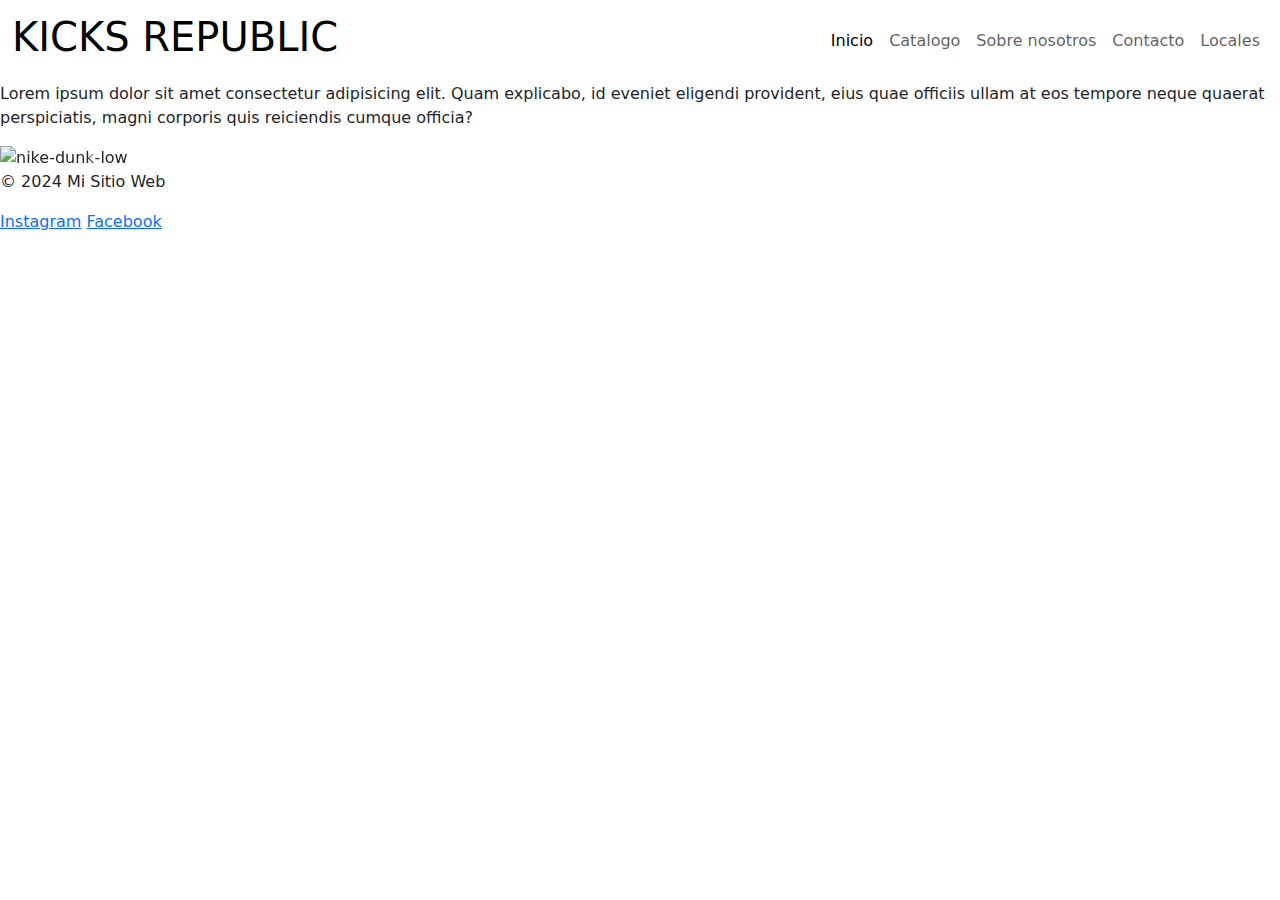
==== index.html @ 9828d644 "clase git" ====
<!DOCTYPE html>
<html lang="en">
<head>
    <meta charset="UTF-8">
    <meta name="viewport" content="width=device-width, initial-scale=1.0">
    <title>KICKS REPUBLIC</title>
    <link href="https://cdn.jsdelivr.net/npm/bootstrap@5.3.3/dist/css/bootstrap.min.css" rel="stylesheet" integrity="sha384-QWTKZyjpPEjISv5WaRU9OFeRpok6YctnYmDr5pNlyT2bRjXh0JMhjY6hW+ALEwIH" crossorigin="anonymous">
    <link rel="stylesheet" href="./css/style.css">

    <!-- Font -->
    <link rel="preconnect" href="https://fonts.googleapis.com">
    <link rel="preconnect" href="https://fonts.gstatic.com" crossorigin>
    <link href="https://fonts.googleapis.com/css2?family=Anton&family=Archivo+Black&display=swap" rel="stylesheet">
    
</head>
<body>
    <header>
        <!-- <h1>KICKS REPUBLIC</h1></a> -->
        <!-- Barra de navegacion bs-->
        <nav class="navbar navbar-expand-lg bg-color">
            <div class="container-fluid">
              <a class="navbar-brand" href="#"><h1>KICKS REPUBLIC</h1></a>
              <button class="navbar-toggler" type="button" data-bs-toggle="collapse" data-bs-target="#navbarNavAltMarkup" aria-controls="navbarNavAltMarkup" aria-expanded="false" aria-label="Toggle navigation">
                <span class="navbar-toggler-icon"></span>
              </button>
              <div class="collapse navbar-collapse justify-content-end" id="navbarNavAltMarkup">
                <div class="navbar-nav">
                  <a class="nav-link active" aria-current="page" href="#">Inicio</a>
                  <a class="nav-link" href="./pages/catalogo.html">Catalogo</a>
                  <a class="nav-link" href="./pages/sobrenosotros.html">Sobre nosotros</a>
                  <a class="nav-link" href="./pages/contacto.html">Contacto</a>
                  <a class="nav-link" href="./pages/locales.html">Locales</a>
                </div>
              </div>
            </div>
          </nav>

        <!-- Barra de navegacion -->
        <!-- <nav>
            <ul>
                <li><a href="#">Inicio</a></li>
                <li><a href="./pages/sobrenosotros.html">Sobre nosotros</a></li>
                <li><a href="./pages/locales.html">Locales</a></li>
                <li><a href="./pages/contacto.html">Contacto</a></li>
            </ul>            
        </nav> -->
    </header>
    <!-- Contenido principal -->
    <main>

        <p>Lorem ipsum dolor sit amet consectetur adipisicing elit. Quam explicabo, id eveniet eligendi provident, eius quae officiis ullam at eos tempore neque quaerat perspiciatis, magni corporis quis reiciendis cumque officia?</p>

        <div id="carouselExampleCaptions" class="carousel slide">
            <div class="carousel-indicators">
              <button type="button" data-bs-target="#carouselExampleCaptions" data-bs-slide-to="0" class="active" aria-current="true" aria-label="Slide 1"></button>
              <button type="button" data-bs-target="#carouselExampleCaptions" data-bs-slide-to="1" aria-label="Slide 2"></button>
              <button type="button" data-bs-target="#carouselExampleCaptions" data-bs-slide-to="2" aria-label="Slide 3"></button>
            </div>
            <div class="carousel-inner">
              <div class="carousel-item active">
                <img src="./media/nike2.png" class="d-block w-100" alt="nike-dunk-low">
                <div class="carousel-caption d-none d-md-block">
                  <h5>Nike Dunk Low</h5>
                </div>
              </div>
              <div class="carousel-item">
                <img src="./media/nike5.png" class="d-block w-100" alt="jordan1-low">
                <div class="carousel-caption d-none d-md-block">
                  <h5>Air Jordan 1 Low SE</h5>
                </div>
              </div>
              <div class="carousel-item">
                <img src="./media/nike1.png" class="d-block w-100" alt="nike-blazer-mid">
                <div class="carousel-caption d-none d-md-block">
                  <h5>Nike Blazer Mid '77 Vintage</h5>
                </div>
              </div>
            </div>
            <button class="carousel-control-prev" type="button" data-bs-target="#carouselExampleCaptions" data-bs-slide="prev">
              <span class="carousel-control-prev-icon" aria-hidden="true"></span>
              <span class="visually-hidden">Previous</span>
            </button>
            <button class="carousel-control-next" type="button" data-bs-target="#carouselExampleCaptions" data-bs-slide="next">
              <span class="carousel-control-next-icon" aria-hidden="true"></span>
              <span class="visually-hidden">Next</span>
            </button>
          </div>

        
    </main>
    <!-- Pie de pagina -->
    <footer>
        <p>© 2024 Mi Sitio Web</p>
        <a href="https://www.instagram.com/">Instagram</a>
        <a href="https://www.facebook.com/">Facebook</a>
    </footer>

    <!-- Bootstrap JS -->
    <script src="https://cdn.jsdelivr.net/npm/bootstrap@5.3.3/dist/js/bootstrap.bundle.min.js" integrity="sha384-YvpcrYf0tY3lHB60NNkmXc5s9fDVZLESaAA55NDzOxhy9GkcIdslK1eN7N6jIeHz" crossorigin="anonymous"></script>

</body>
</html>
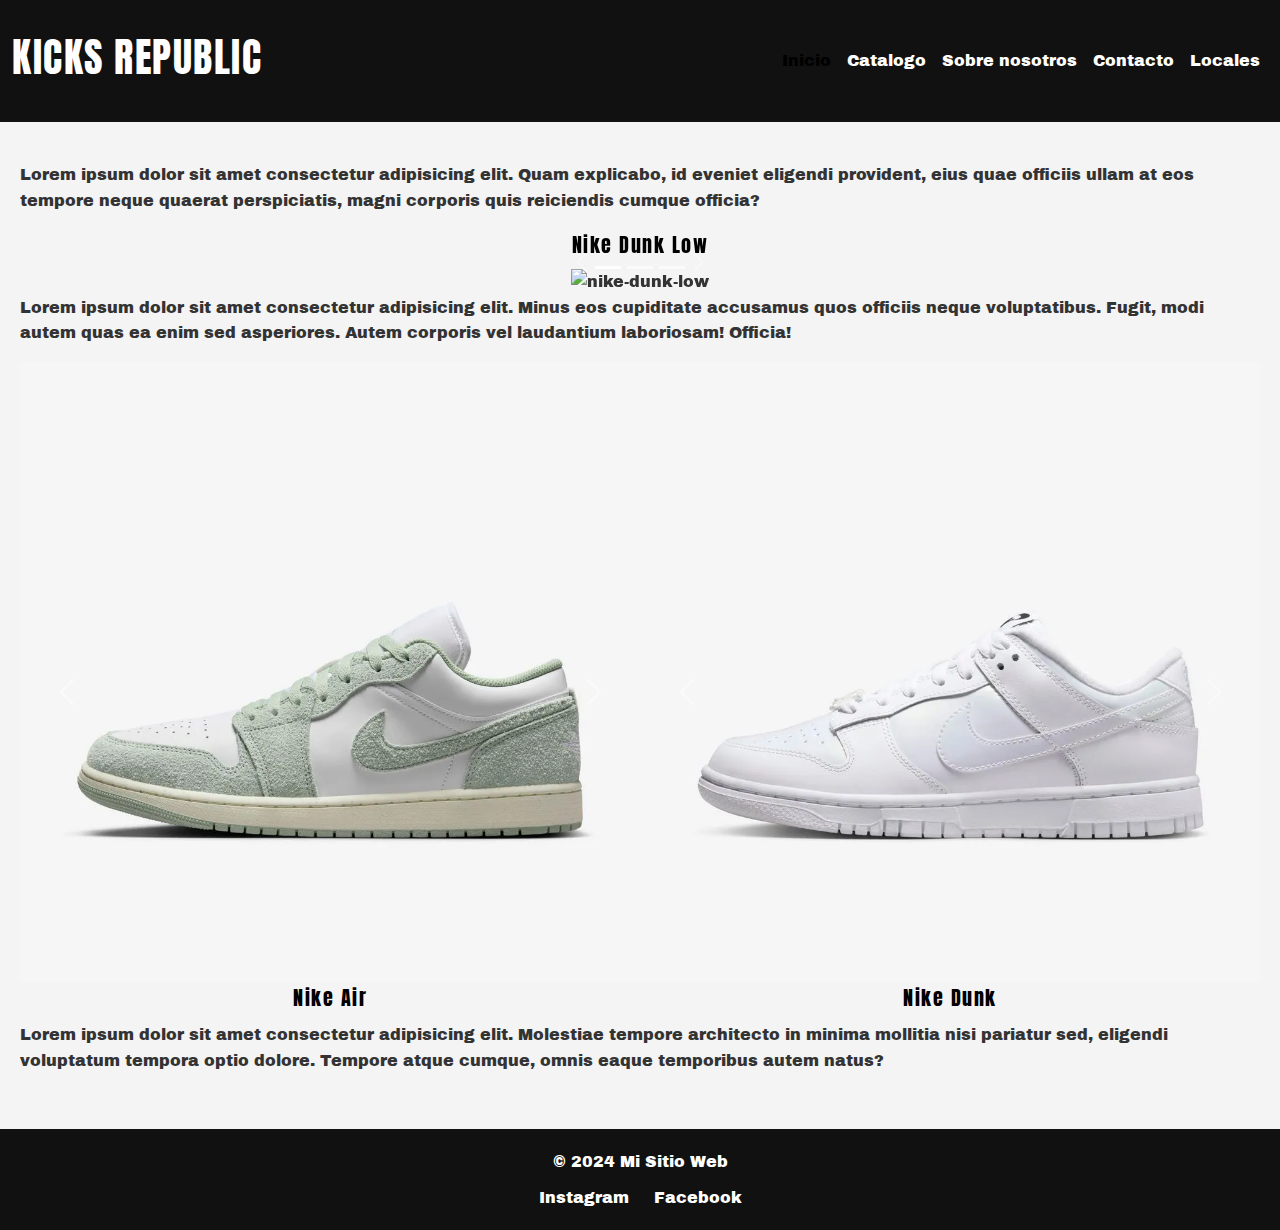
==== commit ac1365ee: "carousel" ====
--- a/index.html
+++ b/index.html
@@ -58,21 +58,24 @@
             </div>
             <div class="carousel-inner">
               <div class="carousel-item active">
+                <h5>Nike Dunk Low</h5>
                 <img src="./media/nike2.png" class="d-block w-100" alt="nike-dunk-low">
                 <div class="carousel-caption d-none d-md-block">
-                  <h5>Nike Dunk Low</h5>
+                  <!-- <h5>Nike Dunk Low</h5> -->
                 </div>
               </div>
               <div class="carousel-item">
+                <h5>Air Jordan 1 Low SE</h5>
                 <img src="./media/nike5.png" class="d-block w-100" alt="jordan1-low">
                 <div class="carousel-caption d-none d-md-block">
-                  <h5>Air Jordan 1 Low SE</h5>
+                  <!-- <h5>Air Jordan 1 Low SE</h5> -->
                 </div>
               </div>
               <div class="carousel-item">
+                <h5>Nike Blazer Mid '77 Vintage</h5>
                 <img src="./media/nike1.png" class="d-block w-100" alt="nike-blazer-mid">
                 <div class="carousel-caption d-none d-md-block">
-                  <h5>Nike Blazer Mid '77 Vintage</h5>
+                  <!-- <h5>Nike Blazer Mid '77 Vintage</h5> -->
                 </div>
               </div>
             </div>
@@ -85,6 +88,64 @@
               <span class="visually-hidden">Next</span>
             </button>
           </div>
+
+          <p>Lorem ipsum dolor sit amet consectetur adipisicing elit. Minus eos cupiditate accusamus quos officiis neque voluptatibus. Fugit, modi autem quas ea enim sed asperiores. Autem corporis vel laudantium laboriosam! Officia!</p>
+
+          <div class="carouselauto1">
+            
+            <div id="carouselExampleAutoplaying" class="carousel slide" data-bs-ride="carousel">
+              <div class="carousel-inner">
+                <div class="carousel-item active">
+                  <img src="./media/nikeair1.png" class="d-block w-100" alt="...">
+                </div>
+
+                <div class="carousel-item">
+                  <img src="./media/nikeair2.png" class="d-block w-100" alt="...">
+                </div>
+                <div class="carousel-item">
+                  <img src="./media/nikeair3.png" class="d-block w-100" alt="...">
+                </div>
+              </div>
+              <button class="carousel-control-prev" type="button" data-bs-target="#carouselExampleAutoplaying" data-bs-slide="prev">
+                <span class="carousel-control-prev-icon" aria-hidden="true"></span>
+                <span class="visually-hidden">Previous</span>
+              </button>
+              <button class="carousel-control-next" type="button" data-bs-target="#carouselExampleAutoplaying" data-bs-slide="next">
+                <span class="carousel-control-next-icon" aria-hidden="true"></span>
+                <span class="visually-hidden">Next</span>
+              </button>
+              <h5>Nike Air</h5>
+            </div>
+           
+
+
+            <div id="carouselExampleAutoplaying" class="carousel slide" data-bs-ride="carousel">
+              <div class="carousel-inner">
+                <div class="carousel-item active">
+                  <img src="./media/nikedunk1.png" class="d-block w-100" alt="...">
+                </div>
+                <div class="carousel-item">
+                  <img src="./media/nikedunk2.png" class="d-block w-100" alt="...">
+                </div>
+                <div class="carousel-item">
+                  <img src="./media/nikedunk3.png" class="d-block w-100" alt="...">
+                </div>
+              </div>
+              <button class="carousel-control-prev" type="button" data-bs-target="#carouselExampleAutoplaying" data-bs-slide="prev">
+                <span class="carousel-control-prev-icon" aria-hidden="true"></span>
+                <span class="visually-hidden">Previous</span>
+              </button>
+              <button class="carousel-control-next" type="button" data-bs-target="#carouselExampleAutoplaying" data-bs-slide="next">
+                <span class="carousel-control-next-icon" aria-hidden="true"></span>
+                <span class="visually-hidden">Next</span>
+              </button>
+              <h5>Nike Dunk</h5>
+            </div>
+  
+          </div>
+
+          <p>Lorem ipsum dolor sit amet consectetur adipisicing elit. Molestiae tempore architecto in minima mollitia nisi pariatur sed, eligendi voluptatum tempora optio dolore. Tempore atque cumque, omnis eaque temporibus autem natus?</p>
+
 
         
     </main>
--- a/css/style.css
+++ b/css/style.css
@@ -0,0 +1,235 @@
+/* Selector universal */
+* {
+    margin: 0;
+    padding: 0;
+    box-sizing: border-box;
+}
+
+body {
+    font-family: 'Archivo Black', sans-serif;
+    background-color: #f4f4f4;
+    color: #333;
+    line-height: 1.6;
+}
+
+h1, h2 {
+    font-family: 'Anton', sans-serif;
+    letter-spacing: 1.5px;
+}
+
+img {
+    max-width: 100%;
+    height: auto;
+    display: block;
+}
+
+.sobrenosotros {
+    display: block;
+    margin-left: auto;
+    margin-right: auto;
+    height: 450px;
+}
+
+
+
+/* Header */
+
+.bg-color {
+    background-color: #111;
+    
+}
+.bg-color a{
+    color: white;
+}
+.bg-color a:hover{
+    color: #ff5733;
+}
+
+header {
+    background-color: #111;
+    color: white;
+    padding: 20px 0;
+    text-align: center;
+    
+}
+
+header h1 a {
+    margin-bottom: 10px;
+    font-size: 36px;
+    
+    
+}
+
+
+nav ul {
+    list-style: none;
+    display: flex;
+    justify-content: center;
+}
+
+nav ul li {
+    margin: 0 20px;
+    
+}
+
+nav ul li a {
+    color: white;
+    text-decoration: none;
+    font-size: 18px;
+    font-weight: bold;
+    text-transform: uppercase;
+}
+
+nav ul li a:hover {
+    color: #ff5733; /* Efecto hover: cambia a un color naranja */
+}
+
+
+/* Main Content */
+
+h5 {
+    color: black;
+    font-family: 'Anton', sans-serif;
+    letter-spacing: 1.5px;
+    line-height: 1.6;
+    text-align: center;
+}
+main {
+    padding: 40px 20px;
+    display: flex;
+    flex-wrap: wrap;
+    justify-content: space-around;
+}
+
+
+
+section {
+    background-color: white;
+    padding: 20px;
+    border-radius: 10px;
+    width: 45%;
+    margin-bottom: 20px;
+    box-shadow: 0 4px 8px rgba(0, 0, 0, 0.1);
+    transition: transform 0.3s ease;
+}
+
+
+section h2 {
+    margin-bottom: 15px;
+    font-size: 28px;
+}
+
+section img {
+    border-radius: 10px;
+    margin-bottom: 15px;
+}
+
+section p {
+    font-size: 16px;
+    color: #666;
+}
+
+/* Footer */
+footer {
+    background-color: #111;
+    color: white;
+    text-align: center;
+    padding: 20px 0;
+}
+
+footer p {
+    margin-bottom: 10px;
+}
+
+footer a {
+    color: white;
+    margin: 0 10px;
+    text-decoration: none;
+}
+
+footer a:hover {
+    color: #ff5733; /* Efecto hover en los enlaces del footer */
+}
+
+
+/* Barra lateral */
+/* .sidebar {
+    position: absolute;
+    top: 0;
+    left: 0;
+    width: 200px; 
+    height: auto;
+    background-color: #111;
+    color: white;
+    padding: 20px;
+    display: flex;
+    align-items: center;
+    justify-content: center;
+    flex-direction: column;
+    z-index: 1000; 
+}
+
+.sidebar-logo {
+    text-decoration: none;
+    color: white;
+    font-size: 20px;
+    font-family: 'Anton', sans-serif;
+    margin-bottom: 0px;
+}
+
+.sidebar-logo:hover {
+    color: #ff5733; 
+} */
+
+/* Contenido principal */
+.content {
+    margin-left: 220px; 
+    padding: 20px;
+}
+
+.carouselauto1 {
+    display: flex;
+    flex-direction: row;
+    justify-content: space-around;
+    text-align: center;
+}
+
+
+/* Responsive mobile*/
+
+@media (max-width: 500px){
+    /* Header */
+    header {
+        flex-direction: row;
+        align-items:center;
+    }
+    main {
+        flex-direction: column;
+        align-content: center;
+        
+    }
+    .carouselauto1 {
+        flex-direction: column;
+    }
+    section {
+        width: 95%;
+    }
+    .sobrenosotros {
+        height: auto;
+        padding: 2%;
+    }
+
+}
+
+
+/* Responsive tablet*/
+
+@media (min-width: 501px) and (max-width: 950px){
+
+}
+
+
+
+
+
+ 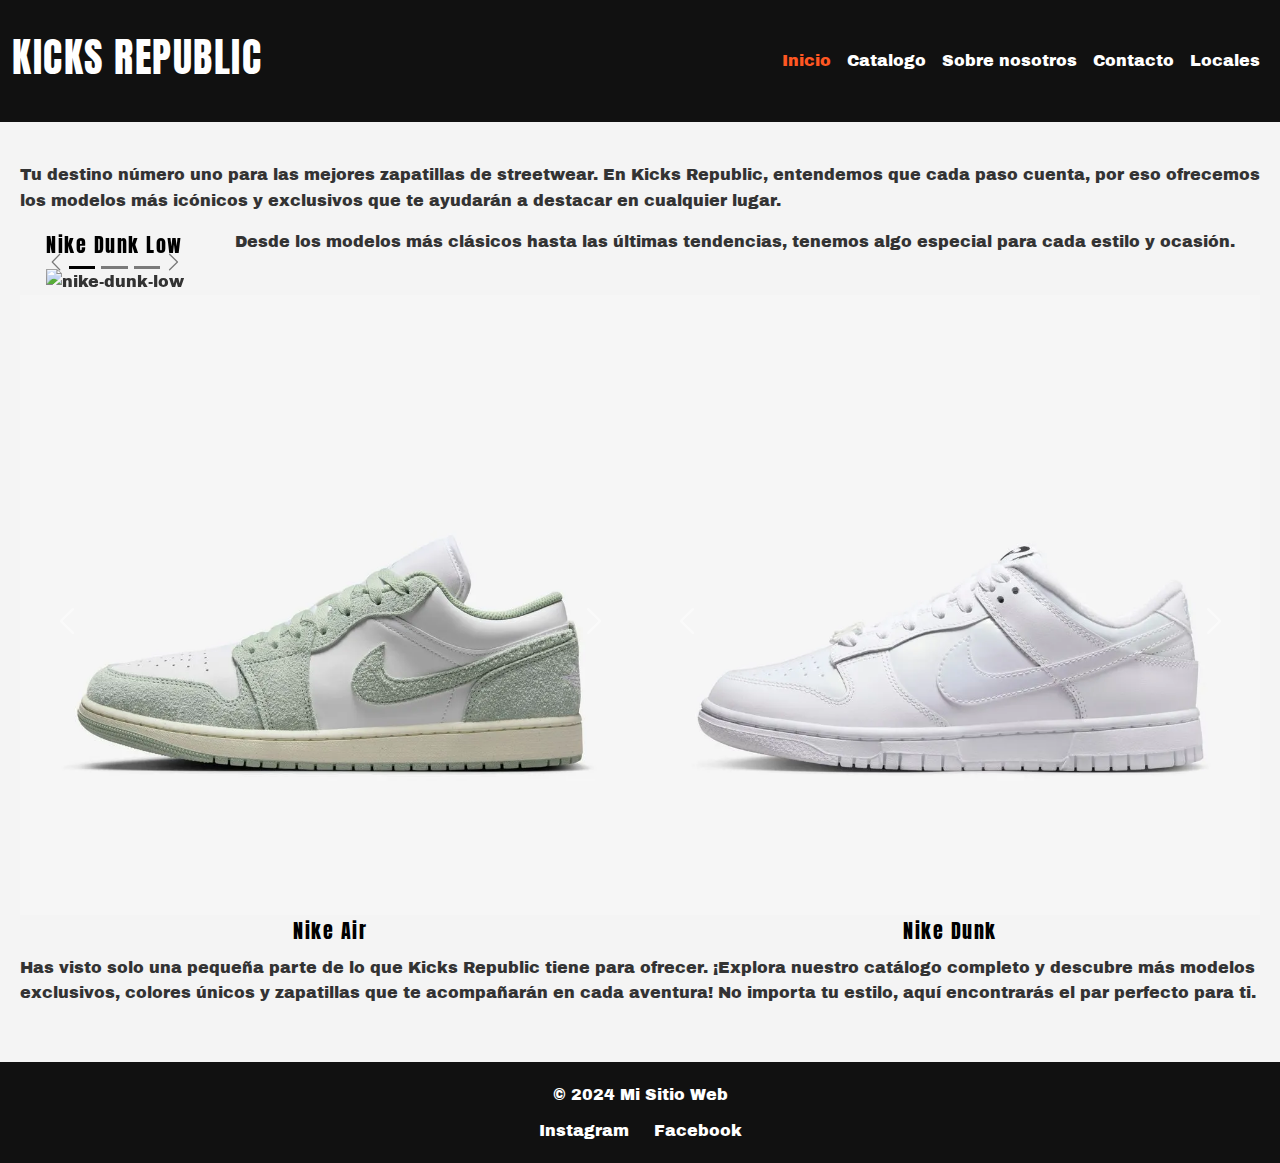
==== commit b9976b16: "entrega 2" ====
--- a/index.html
+++ b/index.html
@@ -35,22 +35,13 @@
             </div>
           </nav>
 
-        <!-- Barra de navegacion -->
-        <!-- <nav>
-            <ul>
-                <li><a href="#">Inicio</a></li>
-                <li><a href="./pages/sobrenosotros.html">Sobre nosotros</a></li>
-                <li><a href="./pages/locales.html">Locales</a></li>
-                <li><a href="./pages/contacto.html">Contacto</a></li>
-            </ul>            
-        </nav> -->
     </header>
     <!-- Contenido principal -->
     <main>
 
-        <p>Lorem ipsum dolor sit amet consectetur adipisicing elit. Quam explicabo, id eveniet eligendi provident, eius quae officiis ullam at eos tempore neque quaerat perspiciatis, magni corporis quis reiciendis cumque officia?</p>
+        <p>Tu destino número uno para las mejores zapatillas de streetwear. En Kicks Republic, entendemos que cada paso cuenta, por eso ofrecemos los modelos más icónicos y exclusivos que te ayudarán a destacar en cualquier lugar.</p>
 
-        <div id="carouselExampleCaptions" class="carousel slide">
+        <div id="carouselExampleCaptions" class="carousel carousel-dark slide">
             <div class="carousel-indicators">
               <button type="button" data-bs-target="#carouselExampleCaptions" data-bs-slide-to="0" class="active" aria-current="true" aria-label="Slide 1"></button>
               <button type="button" data-bs-target="#carouselExampleCaptions" data-bs-slide-to="1" aria-label="Slide 2"></button>
@@ -89,62 +80,64 @@
             </button>
           </div>
 
-          <p>Lorem ipsum dolor sit amet consectetur adipisicing elit. Minus eos cupiditate accusamus quos officiis neque voluptatibus. Fugit, modi autem quas ea enim sed asperiores. Autem corporis vel laudantium laboriosam! Officia!</p>
+          <p>Desde los modelos más clásicos hasta las últimas tendencias, tenemos algo especial para cada estilo y ocasión.</p>
 
           <div class="carouselauto1">
             
-            <div id="carouselExampleAutoplaying" class="carousel slide" data-bs-ride="carousel">
-              <div class="carousel-inner">
-                <div class="carousel-item active">
-                  <img src="./media/nikeair1.png" class="d-block w-100" alt="...">
+            <div>
+              <div id="carouselNikeAir" class="carousel slide" data-bs-ride="carousel">
+                <div class="carousel-inner">
+                  <div class="carousel-item active">
+                    <img src="./media/nikeair1.png" class="d-block w-100" alt="nike-air-1">
+                  </div>
+  
+                  <div class="carousel-item">
+                    <img src="./media/nikeair2.png" class="d-block w-100" alt="nike-air-2">
+                  </div>
+                  <div class="carousel-item">
+                    <img src="./media/nikeair3.png" class="d-block w-100" alt="nike-air-3">
+                  </div>
                 </div>
+                <button class="carousel-control-prev" type="button" data-bs-target="#carouselNikeAir" data-bs-slide="prev">
+                  <span class="carousel-control-prev-icon" aria-hidden="true"></span>
+                  <span class="visually-hidden">Previous</span>
+                </button>
+                <button class="carousel-control-next" type="button" data-bs-target="#carouselNikeAir" data-bs-slide="next">
+                  <span class="carousel-control-next-icon" aria-hidden="true"></span>
+                  <span class="visually-hidden">Next</span>
+                </button>
+                <h5>Nike Air</h5>
+              </div>
+            </div>
 
-                <div class="carousel-item">
-                  <img src="./media/nikeair2.png" class="d-block w-100" alt="...">
+            <div>
+              <div id="carouselNikeDunk" class="carousel slide" data-bs-ride="carousel">
+                <div class="carousel-inner">
+                  <div class="carousel-item active">
+                    <img src="./media/nikedunk1.png" class="d-block w-100" alt="nike-dunk-1">
+                  </div>
+                  <div class="carousel-item">
+                    <img src="./media/nikedunk2.png" class="d-block w-100" alt="nike-dunk-2">
+                  </div>
+                  <div class="carousel-item">
+                    <img src="./media/nikedunk3.png" class="d-block w-100" alt="nike-dunk-3">
+                  </div>
                 </div>
-                <div class="carousel-item">
-                  <img src="./media/nikeair3.png" class="d-block w-100" alt="...">
-                </div>
+                <button class="carousel-control-prev" type="button" data-bs-target="#carouselNikeDunk" data-bs-slide="prev">
+                  <span class="carousel-control-prev-icon" aria-hidden="true"></span>
+                  <span class="visually-hidden">Previous</span>
+                </button>
+                <button class="carousel-control-next" type="button" data-bs-target="#carouselNikeDunk" data-bs-slide="next">
+                  <span class="carousel-control-next-icon" aria-hidden="true"></span>
+                  <span class="visually-hidden">Next</span>
+                </button>
+                <h5>Nike Dunk</h5>
               </div>
-              <button class="carousel-control-prev" type="button" data-bs-target="#carouselExampleAutoplaying" data-bs-slide="prev">
-                <span class="carousel-control-prev-icon" aria-hidden="true"></span>
-                <span class="visually-hidden">Previous</span>
-              </button>
-              <button class="carousel-control-next" type="button" data-bs-target="#carouselExampleAutoplaying" data-bs-slide="next">
-                <span class="carousel-control-next-icon" aria-hidden="true"></span>
-                <span class="visually-hidden">Next</span>
-              </button>
-              <h5>Nike Air</h5>
-            </div>
-           
-
-
-            <div id="carouselExampleAutoplaying" class="carousel slide" data-bs-ride="carousel">
-              <div class="carousel-inner">
-                <div class="carousel-item active">
-                  <img src="./media/nikedunk1.png" class="d-block w-100" alt="...">
-                </div>
-                <div class="carousel-item">
-                  <img src="./media/nikedunk2.png" class="d-block w-100" alt="...">
-                </div>
-                <div class="carousel-item">
-                  <img src="./media/nikedunk3.png" class="d-block w-100" alt="...">
-                </div>
-              </div>
-              <button class="carousel-control-prev" type="button" data-bs-target="#carouselExampleAutoplaying" data-bs-slide="prev">
-                <span class="carousel-control-prev-icon" aria-hidden="true"></span>
-                <span class="visually-hidden">Previous</span>
-              </button>
-              <button class="carousel-control-next" type="button" data-bs-target="#carouselExampleAutoplaying" data-bs-slide="next">
-                <span class="carousel-control-next-icon" aria-hidden="true"></span>
-                <span class="visually-hidden">Next</span>
-              </button>
-              <h5>Nike Dunk</h5>
             </div>
   
           </div>
 
-          <p>Lorem ipsum dolor sit amet consectetur adipisicing elit. Molestiae tempore architecto in minima mollitia nisi pariatur sed, eligendi voluptatum tempora optio dolore. Tempore atque cumque, omnis eaque temporibus autem natus?</p>
+          <p>Has visto solo una pequeña parte de lo que Kicks Republic tiene para ofrecer. ¡Explora nuestro catálogo completo y descubre más modelos exclusivos, colores únicos y zapatillas que te acompañarán en cada aventura! No importa tu estilo, aquí encontrarás el par perfecto para ti.</p>
 
 
         
--- a/css/style.css
+++ b/css/style.css
@@ -36,7 +36,7 @@
 
 .bg-color {
     background-color: #111;
-    
+
 }
 .bg-color a{
     color: white;
@@ -50,14 +50,14 @@
     color: white;
     padding: 20px 0;
     text-align: center;
-    
+
 }
 
 header h1 a {
     margin-bottom: 10px;
     font-size: 36px;
-    
-    
+
+
 }
 
 
@@ -69,7 +69,7 @@
 
 nav ul li {
     margin: 0 20px;
-    
+
 }
 
 nav ul li a {
@@ -83,7 +83,9 @@
 nav ul li a:hover {
     color: #ff5733; /* Efecto hover: cambia a un color naranja */
 }
-
+.navbar .nav-link.active {
+    color: #ff5722
+}
 
 /* Main Content */
 
@@ -151,39 +153,38 @@
     color: #ff5733; /* Efecto hover en los enlaces del footer */
 }
 
-
-/* Barra lateral */
-/* .sidebar {
-    position: absolute;
-    top: 0;
-    left: 0;
-    width: 200px; 
-    height: auto;
-    background-color: #111;
-    color: white;
-    padding: 20px;
-    display: flex;
-    align-items: center;
-    justify-content: center;
-    flex-direction: column;
-    z-index: 1000; 
-}
-
-.sidebar-logo {
-    text-decoration: none;
-    color: white;
-    font-size: 20px;
-    font-family: 'Anton', sans-serif;
-    margin-bottom: 0px;
-}
-
-.sidebar-logo:hover {
-    color: #ff5733; 
-} */
+/* Formulario */
+input.form-control:focus, 
+textarea.form-control:focus, 
+select.form-control:focus {
+    border-color: #ff5733 !important;
+    box-shadow: 0 0 0 0.25rem rgba(255, 86, 34, 0.705) !important;
+}
+
+/* Catalogo */
+
+.img-container {
+    display: inline-block; 
+    transition: transform 0.3s ease; 
+    overflow: hidden; 
+}
+
+/* Zoom al pasar el mouse */
+.img-container:hover {
+    transform: scale(1.05); 
+}
+
+.img-container img {
+    width: 100%; 
+    display: block; 
+    transition: transform 0.3s ease; 
+}
+
+
 
 /* Contenido principal */
 .content {
-    margin-left: 220px; 
+    margin-left: 220px;
     padding: 20px;
 }
 
@@ -193,6 +194,8 @@
     justify-content: space-around;
     text-align: center;
 }
+
+
 
 
 /* Responsive mobile*/
@@ -204,9 +207,10 @@
         align-items:center;
     }
     main {
+        display: flex;
         flex-direction: column;
         align-content: center;
-        
+
     }
     .carouselauto1 {
         flex-direction: column;
@@ -218,6 +222,22 @@
         height: auto;
         padding: 2%;
     }
+    .mapa {
+        position: relative;
+        width: 100%;
+        padding-bottom: 56.25%;
+        height: 0;
+        overflow: hidden;
+    }
+    .mapa iframe {
+        position: absolute;
+        top: 0;
+        left: 0;
+        width: 100%;
+        height: 100%;
+        border: 0;
+    }
+
 
 }
 
@@ -225,11 +245,49 @@
 /* Responsive tablet*/
 
 @media (min-width: 501px) and (max-width: 950px){
-
-}
-
-
-
-
-
- +    header {
+        flex-direction: row;
+        align-items:center;
+    }
+    main {
+        display: flex;
+        flex-direction: column;
+        align-content: center;
+
+    }
+    .carouselauto1 {
+        flex-direction: column;
+    }
+    section {
+        width: 95%;
+    }
+    .sobrenosotros {
+        height: auto;
+        padding: 2%;
+    }
+    .mapa {
+        position: relative;
+        width: 100%;
+        padding-bottom: 56.25%;
+        height: 0;
+        overflow: hidden;
+    }
+    .mapa iframe {
+        position: absolute;
+        top: 0;
+        left: 0;
+        width: 100%;
+        height: 100%;
+        border: 0;
+    }
+
+}
+
+
+
+
+
+
+
+
+
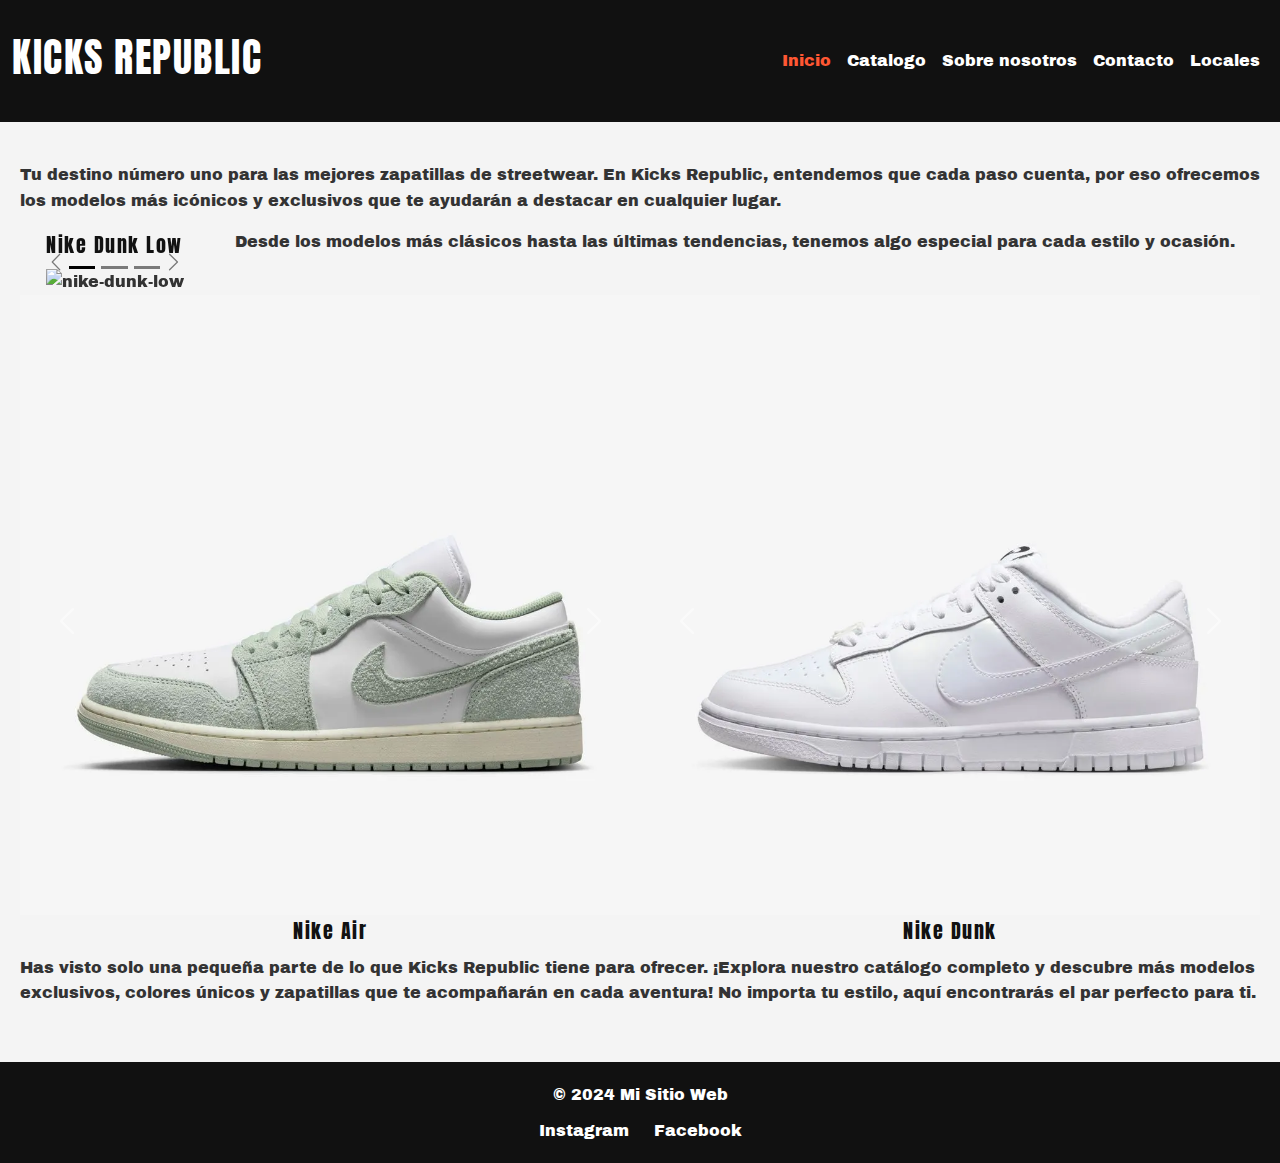
==== commit 123efd2b: "entrega-3" ====
--- a/index.html
+++ b/index.html
@@ -5,7 +5,8 @@
     <meta name="viewport" content="width=device-width, initial-scale=1.0">
     <title>KICKS REPUBLIC</title>
     <link href="https://cdn.jsdelivr.net/npm/bootstrap@5.3.3/dist/css/bootstrap.min.css" rel="stylesheet" integrity="sha384-QWTKZyjpPEjISv5WaRU9OFeRpok6YctnYmDr5pNlyT2bRjXh0JMhjY6hW+ALEwIH" crossorigin="anonymous">
-    <link rel="stylesheet" href="./css/style.css">
+
+    <link rel="stylesheet" href="./css/estilos.css">
 
     <!-- Font -->
     <link rel="preconnect" href="https://fonts.googleapis.com">
--- a/css/estilos.css
+++ b/css/estilos.css
@@ -0,0 +1,167 @@
+* {
+  margin: 0;
+  padding: 0;
+  box-sizing: border-box;
+}
+
+body {
+  font-family: "Archivo Black", sans-serif;
+  background-color: #f4f4f4;
+  color: #333;
+  line-height: 1.6;
+}
+body h1, body h2 {
+  font-family: "Anton", sans-serif;
+  letter-spacing: 1.5px;
+}
+body img {
+  max-width: 100%;
+  height: auto;
+  display: block;
+}
+
+header {
+  background-color: #111;
+  color: white;
+  padding: 20px 0;
+  text-align: center;
+}
+header .bg-color {
+  background-color: #111;
+}
+header .bg-color a {
+  color: white;
+}
+header .bg-color a:hover {
+  color: #ff5733;
+}
+header .navbar .nav-link.active {
+  color: #ff5733;
+}
+
+footer {
+  background-color: #111;
+  color: white;
+  text-align: center;
+  padding: 20px 0;
+}
+footer p {
+  margin-bottom: 10px;
+}
+footer a {
+  color: white;
+  margin: 0 10px;
+  text-decoration: none;
+}
+footer a:hover {
+  color: #ff5733;
+}
+
+main .carouselauto1 {
+  display: flex;
+  flex-direction: row;
+  justify-content: space-around;
+  text-align: center;
+}
+main div h5 {
+  color: #111;
+  font-family: "Anton", sans-serif;
+  letter-spacing: 1.5px;
+  line-height: 1.6;
+  text-align: center;
+}
+
+main {
+  padding: 40px 20px;
+  display: flex;
+  flex-wrap: wrap;
+  justify-content: space-around;
+}
+main section {
+  display: inline-block;
+  transition: transform 0.3s ease;
+  overflow: hidden;
+  background-color: white;
+  padding: 20px;
+  border-radius: 10px;
+  width: 45%;
+  margin-bottom: 20px;
+  box-shadow: 0 4px 8px rgba(0, 0, 0, 0.1);
+  transition: transform 0.3s ease;
+}
+main section h2 {
+  margin-bottom: 15px;
+  font-size: 28px;
+}
+main section img {
+  border-radius: 10px;
+  margin-bottom: 15px;
+}
+main section p {
+  font-size: 16px;
+  color: #666;
+}
+main .img-container:hover {
+  transform: scale(1.05);
+}
+main .img-container:hover img {
+  width: 100%;
+  display: block;
+  transition: transform 0.3s ease;
+}
+
+.sobrenosotros, .contenedor-contacto .contacto {
+  display: block;
+  margin-left: auto;
+  margin-right: auto;
+  height: auto;
+  width: 100%;
+}
+
+.borde-form:focus {
+  border-color: #ff5733;
+  box-shadow: 0 0 0 0.25rem rgba(255, 86, 34, 0.7);
+  outline: none;
+}
+
+.contenedor-contacto {
+  width: 100%;
+}
+@media (max-width: 500px) {
+  header {
+    flex-direction: row;
+    align-items: center;
+  }
+  main {
+    display: flex;
+    flex-direction: column;
+    align-content: center;
+  }
+  main .carouselauto1 {
+    flex-direction: column;
+  }
+  main section {
+    width: 95%;
+  }
+  main .mapa {
+    position: relative;
+    width: 100%;
+    padding-bottom: 56.25%;
+    height: 0;
+    overflow: hidden;
+  }
+  main .mapa iframe {
+    position: absolute;
+    top: 0;
+    left: 0;
+    width: 100%;
+    height: 100%;
+    border: 0;
+  }
+  .sobrenosotros, .contenedor-contacto .contacto {
+    height: auto;
+    padding: 2%;
+  }
+}
+
+/*# sourceMappingURL=estilos.css.map */
